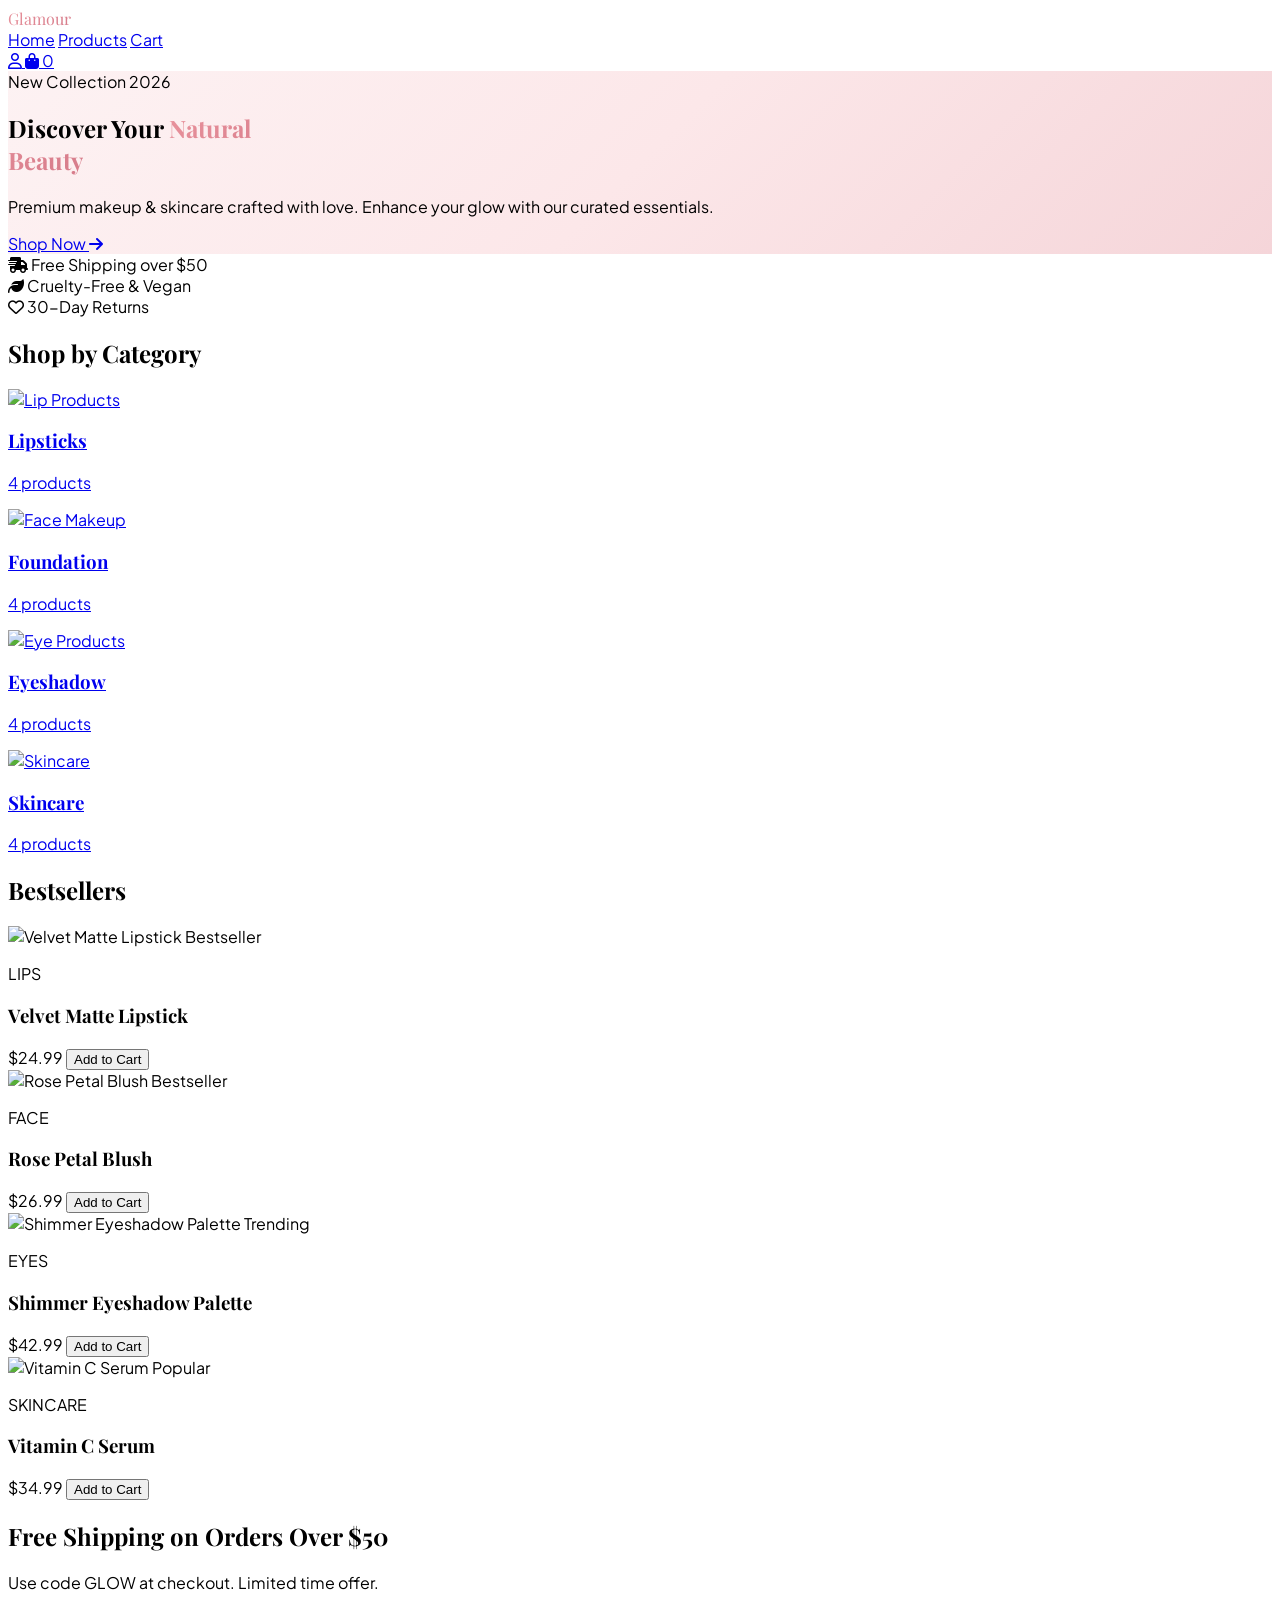
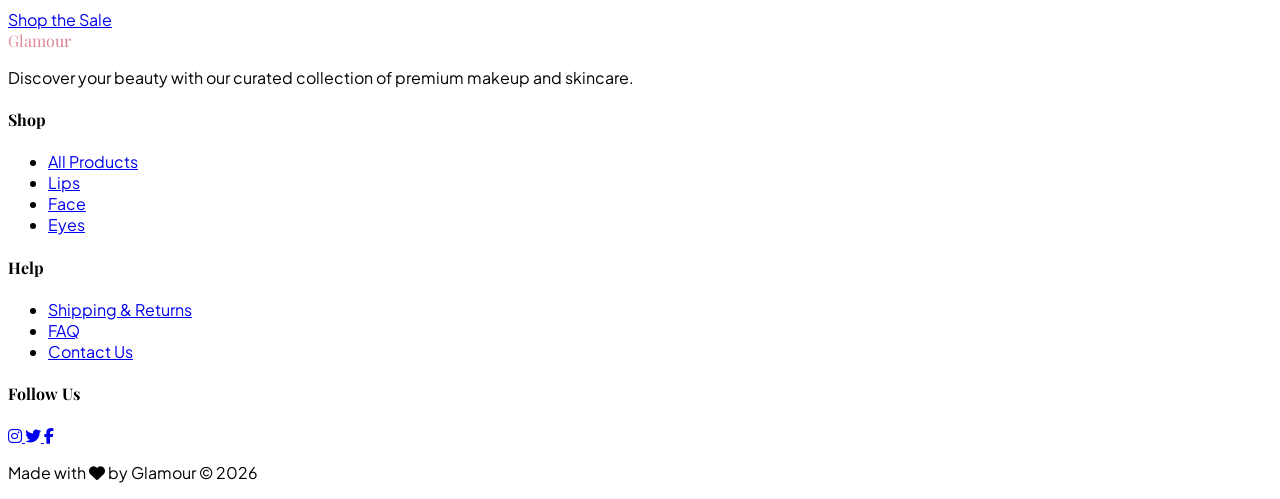
==== index.html @ 58be1fd3 "First commit" ====
<!doctype html>
<html lang="en">
  <head>
    <meta charset="UTF-8" />
    <meta name="viewport" content="width=device-width, initial-scale=1.0" />
    <title>Glamour | Premium Makeup & Skincare</title>
    <script src="https://cdn.tailwindcss.com"></script>
    <script src="https://cdn.jsdelivr.net/npm/@tailwindcss/browser@4"></script>
    <link
      href="https://fonts.googleapis.com/css2?family=Playfair+Display:wght@400;500;600;700&family=Plus+Jakarta+Sans:wght@300;400;500;600;700&display=swap"
      rel="stylesheet"
    />
    <link
      rel="stylesheet"
      href="https://cdnjs.cloudflare.com/ajax/libs/font-awesome/6.4.0/css/all.min.css"
    />
    <script>
      tailwind.config = {
        theme: {
          extend: {
            fontFamily: {
              serif: ["Playfair Display", "serif"],
              sans: ["Plus Jakarta Sans", "sans-serif"],
            },
            colors: {
              glamour: {
                pink: "#E8929C",
                "pink-dark": "#D67B8A",
                "pink-light": "#F5D5D9",
                "pink-bg": "#FDF2F3",
              },
            },
          },
        },
      };
    </script>
    <link rel="stylesheet" href="css/style.css" />
  </head>
  <body class="bg-white">
    <!-- Header -->
    <header class="sticky top-0 z-50 bg-white border-b border-gray-100">
      <div class="max-w-7xl mx-auto px-4 sm:px-6 lg:px-8">
        <div class="flex justify-between items-center h-16">
          <!-- Logo -->
          <a
            href="index.html"
            class="text-2xl font-bold font-serif text-gradient"
            >Glamour</a
          >

          <!-- Navigation -->
          <nav class="hidden md:flex space-x-8">
            <a href="index.html" class="text-glamour-pink font-medium">Home</a>
            <a
              href="products.html"
              class="text-gray-600 hover:text-glamour-pink transition"
              >Products</a
            >
            <a
              href="cart.html"
              class="text-gray-600 hover:text-glamour-pink transition"
              >Cart</a
            >
          </nav>

          <!-- Icons -->
          <div class="flex items-center space-x-4">
            <a
              href="login.html"
              class="text-gray-600 hover:text-glamour-pink transition"
            >
              <i class="far fa-user text-xl"></i>
            </a>
            <a
              href="cart.html"
              class="relative text-gray-600 hover:text-glamour-pink transition"
            >
              <i class="fa-solid fa-bag-shopping text-xl"></i>
              <span
                id="cart-badge"
                class="absolute -top-2 -right-2 bg-glamour-pink text-white text-xs rounded-full w-5 h-5 flex items-center justify-center"
                >0</span
              >
            </a>
          </div>
        </div>
      </div>
    </header>

    <!-- Hero Section -->
    <section class="hero-gradient py-20 lg:py-32">
      <div class="max-w-7xl mx-auto px-4 sm:px-6 lg:px-8 text-center">
        <span
          class="inline-block px-4 py-2 bg-white/60 rounded-full text-sm font-semibold text-glamour-pink mb-6 tracking-wide uppercase"
          >New Collection 2026</span
        >
        <h1
          class="text-5xl lg:text-7xl font-serif font-bold text-gray-900 mb-6 leading-tight"
        >
          Discover Your <span class="text-gradient">Natural<br />Beauty</span>
        </h1>
        <p class="text-lg text-gray-600 mb-8 max-w-2xl mx-auto">
          Premium makeup & skincare crafted with love. Enhance your glow with
          our curated essentials.
        </p>
        <a
          href="products.html"
          class="inline-flex items-center px-8 py-4 bg-glamour-pink hover:bg-glamour-pink-dark text-white font-semibold rounded-full transition transform hover:scale-105"
        >
          Shop Now <i class="fas fa-arrow-right ml-2"></i>
        </a>
      </div>
    </section>

    <!-- Value Props -->
    <section class="bg-white border-b border-gray-100">
      <div class="max-w-7xl mx-auto px-4 sm:px-6 lg:px-8 py-8">
        <div class="grid grid-cols-1 md:grid-cols-3 gap-8 text-center">
          <div class="flex items-center justify-center space-x-3">
            <i class="fas fa-shipping-fast text-glamour-pink text-xl"></i>
            <span class="text-gray-600 font-medium"
              >Free Shipping over $50</span
            >
          </div>
          <div class="flex items-center justify-center space-x-3">
            <i class="fas fa-leaf text-glamour-pink text-xl"></i>
            <span class="text-gray-600 font-medium">Cruelty-Free & Vegan</span>
          </div>
          <div class="flex items-center justify-center space-x-3">
            <i class="far fa-heart text-glamour-pink text-xl"></i>
            <span class="text-gray-600 font-medium">30-Day Returns</span>
          </div>
        </div>
      </div>
    </section>

    <!-- Shop by Category -->
    <section class="py-16 bg-gray-50">
      <div class="max-w-7xl mx-auto px-4 sm:px-6 lg:px-8">
        <h2
          class="text-3xl font-serif font-bold text-center text-gray-900 mb-12"
        >
          Shop by Category
        </h2>
        <div class="grid grid-cols-1 md:grid-cols-2 lg:grid-cols-4 gap-6">
          <!-- Category 1 -->
          <a
            href="products.html"
            class="group relative h-72 rounded-2xl overflow-hidden"
          >
            <img
              src="https://images.unsplash.com/photo-1586495777744-4413f21062fa?w=400&h=500&fit=crop"
              alt="Lip Products"
              class="w-full h-full object-cover transition transform group-hover:scale-110"
            />
            <div class="absolute inset-0 category-overlay"></div>
            <div class="absolute bottom-6 left-6 text-white">
              <h3 class="text-xl font-serif font-bold">Lipsticks</h3>
              <p class="text-sm opacity-90">4 products</p>
            </div>
          </a>

          <!-- Category 2 -->
          <a
            href="products.html"
            class="group relative h-72 rounded-2xl overflow-hidden"
          >
            <img
              src="https://images.unsplash.com/photo-1612817288484-6f916006741a?w=400&h=500&fit=crop"
              alt="Face Makeup"
              class="w-full h-full object-cover transition transform group-hover:scale-110"
            />
            <div class="absolute inset-0 category-overlay"></div>
            <div class="absolute bottom-6 left-6 text-white">
              <h3 class="text-xl font-serif font-bold">Foundation</h3>
              <p class="text-sm opacity-90">4 products</p>
            </div>
          </a>

          <!-- Category 3 -->
          <a
            href="products.html"
            class="group relative h-72 rounded-2xl overflow-hidden"
          >
            <img
              src="https://images.unsplash.com/photo-1512496015851-a90fb38ba796?w=400&h=500&fit=crop"
              alt="Eye Products"
              class="w-full h-full object-cover transition transform group-hover:scale-110"
            />
            <div class="absolute inset-0 category-overlay"></div>
            <div class="absolute bottom-6 left-6 text-white">
              <h3 class="text-xl font-serif font-bold">Eyeshadow</h3>
              <p class="text-sm opacity-90">4 products</p>
            </div>
          </a>

          <!-- Category 4 -->
          <a
            href="products.html"
            class="group relative h-72 rounded-2xl overflow-hidden"
          >
            <img
              src="https://images.unsplash.com/photo-1556228720-195a672e8a03?w=400&h=500&fit=crop"
              alt="Skincare"
              class="w-full h-full object-cover transition transform group-hover:scale-110"
            />
            <div class="absolute inset-0 category-overlay"></div>
            <div class="absolute bottom-6 left-6 text-white">
              <h3 class="text-xl font-serif font-bold">Skincare</h3>
              <p class="text-sm opacity-90">4 products</p>
            </div>
          </a>
        </div>
      </div>
    </section>

    <!-- Bestsellers -->
    <section class="py-16 bg-white">
      <div class="max-w-7xl mx-auto px-4 sm:px-6 lg:px-8">
        <h2
          class="text-3xl font-serif font-bold text-center text-gray-900 mb-12"
        >
          Bestsellers
        </h2>
        <div class="grid grid-cols-1 sm:grid-cols-2 lg:grid-cols-4 gap-6">
          <!-- Product 1 -->
          <div
            class="bg-white rounded-2xl shadow-sm border border-gray-100 overflow-hidden group hover:shadow-lg transition"
          >
            <div class="relative h-64 overflow-hidden">
              <img
                src="https://images.unsplash.com/photo-1586495777744-4413f21062fa?w=400&h=400&fit=crop"
                alt="Velvet Matte Lipstick"
                class="w-full h-full object-cover transition transform group-hover:scale-105"
              />
              <span
                class="absolute top-3 left-3 px-3 py-1 bg-glamour-pink text-white text-xs font-semibold rounded-full"
                >Bestseller</span
              >
            </div>
            <div class="p-5">
              <p class="text-xs text-gray-500 uppercase tracking-wide mb-1">
                LIPS
              </p>
              <h3 class="font-serif font-bold text-gray-900 mb-2">
                Velvet Matte Lipstick
              </h3>
              <div class="flex justify-between items-center">
                <span class="text-glamour-pink font-bold text-lg">$24.99</span>
                <button
                  onclick="addToCart('Velvet Matte Lipstick', 24.99)"
                  class="px-4 py-2 bg-glamour-pink hover:bg-glamour-pink-dark text-white text-sm font-medium rounded-full transition"
                >
                  Add to Cart
                </button>
              </div>
            </div>
          </div>

          <!-- Product 2 -->
          <div
            class="bg-white rounded-2xl shadow-sm border border-gray-100 overflow-hidden group hover:shadow-lg transition"
          >
            <div class="relative h-64 overflow-hidden">
              <img
                src="https://images.unsplash.com/photo-1596462502278-27bfdc403348?w=400&h=400&fit=crop"
                alt="Rose Petal Blush"
                class="w-full h-full object-cover transition transform group-hover:scale-105"
              />
              <span
                class="absolute top-3 left-3 px-3 py-1 bg-glamour-pink text-white text-xs font-semibold rounded-full"
                >Bestseller</span
              >
            </div>
            <div class="p-5">
              <p class="text-xs text-gray-500 uppercase tracking-wide mb-1">
                FACE
              </p>
              <h3 class="font-serif font-bold text-gray-900 mb-2">
                Rose Petal Blush
              </h3>
              <div class="flex justify-between items-center">
                <span class="text-glamour-pink font-bold text-lg">$26.99</span>
                <button
                  onclick="addToCart('Rose Petal Blush', 26.99)"
                  class="px-4 py-2 bg-glamour-pink hover:bg-glamour-pink-dark text-white text-sm font-medium rounded-full transition"
                >
                  Add to Cart
                </button>
              </div>
            </div>
          </div>

          <!-- Product 3 -->
          <div
            class="bg-white rounded-2xl shadow-sm border border-gray-100 overflow-hidden group hover:shadow-lg transition"
          >
            <div class="relative h-64 overflow-hidden">
              <img
                src="https://images.unsplash.com/photo-1512496015851-a90fb38ba796?w=400&h=400&fit=crop"
                alt="Shimmer Eyeshadow Palette"
                class="w-full h-full object-cover transition transform group-hover:scale-105"
              />
              <span
                class="absolute top-3 left-3 px-3 py-1 bg-glamour-pink text-white text-xs font-semibold rounded-full"
                >Trending</span
              >
            </div>
            <div class="p-5">
              <p class="text-xs text-gray-500 uppercase tracking-wide mb-1">
                EYES
              </p>
              <h3 class="font-serif font-bold text-gray-900 mb-2">
                Shimmer Eyeshadow Palette
              </h3>
              <div class="flex justify-between items-center">
                <span class="text-glamour-pink font-bold text-lg">$42.99</span>
                <button
                  onclick="addToCart('Shimmer Eyeshadow Palette', 42.99)"
                  class="px-4 py-2 bg-glamour-pink hover:bg-glamour-pink-dark text-white text-sm font-medium rounded-full transition"
                >
                  Add to Cart
                </button>
              </div>
            </div>
          </div>

          <!-- Product 4 -->
          <div
            class="bg-white rounded-2xl shadow-sm border border-gray-100 overflow-hidden group hover:shadow-lg transition"
          >
            <div class="relative h-64 overflow-hidden">
              <img
                src="https://images.unsplash.com/photo-1620916566398-39f1143ab7be?w=400&h=400&fit=crop"
                alt="Vitamin C Serum"
                class="w-full h-full object-cover transition transform group-hover:scale-105"
              />
              <span
                class="absolute top-3 left-3 px-3 py-1 bg-glamour-pink text-white text-xs font-semibold rounded-full"
                >Popular</span
              >
            </div>
            <div class="p-5">
              <p class="text-xs text-gray-500 uppercase tracking-wide mb-1">
                SKINCARE
              </p>
              <h3 class="font-serif font-bold text-gray-900 mb-2">
                Vitamin C Serum
              </h3>
              <div class="flex justify-between items-center">
                <span class="text-glamour-pink font-bold text-lg">$34.99</span>
                <button
                  onclick="addToCart('Vitamin C Serum', 34.99)"
                  class="px-4 py-2 bg-glamour-pink hover:bg-glamour-pink-dark text-white text-sm font-medium rounded-full transition"
                >
                  Add to Cart
                </button>
              </div>
            </div>
          </div>
        </div>
      </div>
    </section>

    <!-- Promotional Banner -->
    <section
      class="py-16 bg-gradient-to-r from-glamour-pink to-glamour-pink-dark"
    >
      <div
        class="max-w-4xl mx-auto px-4 sm:px-6 lg:px-8 text-center text-white"
      >
        <h2 class="text-3xl lg:text-4xl font-serif font-bold mb-4">
          Free Shipping on Orders Over $50
        </h2>
        <p class="text-white/90 mb-8">
          Use code GLOW at checkout. Limited time offer.
        </p>
        <a
          href="products.html"
          class="inline-block px-8 py-3 bg-white text-glamour-pink font-semibold rounded-full hover:bg-gray-100 transition"
        >
          Shop the Sale
        </a>
      </div>
    </section>

    <!-- Footer -->
    <footer class="bg-gray-50 border-t border-gray-200">
      <div class="max-w-7xl mx-auto px-4 sm:px-6 lg:px-8 py-12">
        <div class="grid grid-cols-1 md:grid-cols-2 lg:grid-cols-4 gap-8">
          <!-- Brand -->
          <div>
            <a
              href="index.html"
              class="text-2xl font-bold font-serif text-gradient mb-4 block"
              >Glamour</a
            >
            <p class="text-gray-500 text-sm leading-relaxed">
              Discover your beauty with our curated collection of premium makeup
              and skincare.
            </p>
          </div>

          <!-- Shop -->
          <div>
            <h4 class="font-serif font-bold text-gray-900 mb-4">Shop</h4>
            <ul class="space-y-2">
              <li>
                <a
                  href="products.html"
                  class="text-gray-500 hover:text-glamour-pink transition"
                  >All Products</a
                >
              </li>
              <li>
                <a
                  href="products.html"
                  class="text-gray-500 hover:text-glamour-pink transition"
                  >Lips</a
                >
              </li>
              <li>
                <a
                  href="products.html"
                  class="text-gray-500 hover:text-glamour-pink transition"
                  >Face</a
                >
              </li>
              <li>
                <a
                  href="products.html"
                  class="text-gray-500 hover:text-glamour-pink transition"
                  >Eyes</a
                >
              </li>
            </ul>
          </div>

          <!-- Help -->
          <div>
            <h4 class="font-serif font-bold text-gray-900 mb-4">Help</h4>
            <ul class="space-y-2">
              <li>
                <a
                  href="#"
                  class="text-gray-500 hover:text-glamour-pink transition"
                  >Shipping & Returns</a
                >
              </li>
              <li>
                <a
                  href="#"
                  class="text-gray-500 hover:text-glamour-pink transition"
                  >FAQ</a
                >
              </li>
              <li>
                <a
                  href="#"
                  class="text-gray-500 hover:text-glamour-pink transition"
                  >Contact Us</a
                >
              </li>
            </ul>
          </div>

          <!-- Social -->
          <div>
            <h4 class="font-serif font-bold text-gray-900 mb-4">Follow Us</h4>
            <div class="flex space-x-4">
              <a
                href="#"
                class="w-10 h-10 rounded-full bg-white border border-gray-200 flex items-center justify-center text-gray-500 hover:text-glamour-pink hover:border-glamour-pink transition"
              >
                <i class="fab fa-instagram"></i>
              </a>
              <a
                href="#"
                class="w-10 h-10 rounded-full bg-white border border-gray-200 flex items-center justify-center text-gray-500 hover:text-glamour-pink hover:border-glamour-pink transition"
              >
                <i class="fab fa-twitter"></i>
              </a>
              <a
                href="#"
                class="w-10 h-10 rounded-full bg-white border border-gray-200 flex items-center justify-center text-gray-500 hover:text-glamour-pink hover:border-glamour-pink transition"
              >
                <i class="fab fa-facebook-f"></i>
              </a>
            </div>
          </div>
        </div>

        <div class="border-t border-gray-200 mt-12 pt-8 text-center">
          <p class="text-gray-400 text-sm">
            Made with <i class="fas fa-heart text-glamour-pink"></i> by Glamour
            &copy; 2026
          </p>
        </div>
      </div>
    </footer>

    <script src="script/script.js"></script>
  </body>
</html>
---- css/style.css ----
body {
        font-family: "Plus Jakarta Sans", sans-serif;
      }
      .font-serif {
        font-family: "Playfair Display", serif;
      }
      .hero-gradient {
        background: linear-gradient(
          135deg,
          #fdf2f3 0%,
          #fce7e9 50%,
          #f5d5d9 100%
        );
      }
      .text-gradient {
        background: linear-gradient(135deg, #e8929c 0%, #d67b8a 100%);
        -webkit-background-clip: text;
        -webkit-text-fill-color: transparent;
        background-clip: text;
      }
      .category-overlay {
        background: linear-gradient(
          to top,
          rgba(0, 0, 0, 0.4) 0%,
          transparent 100%
        );
      }
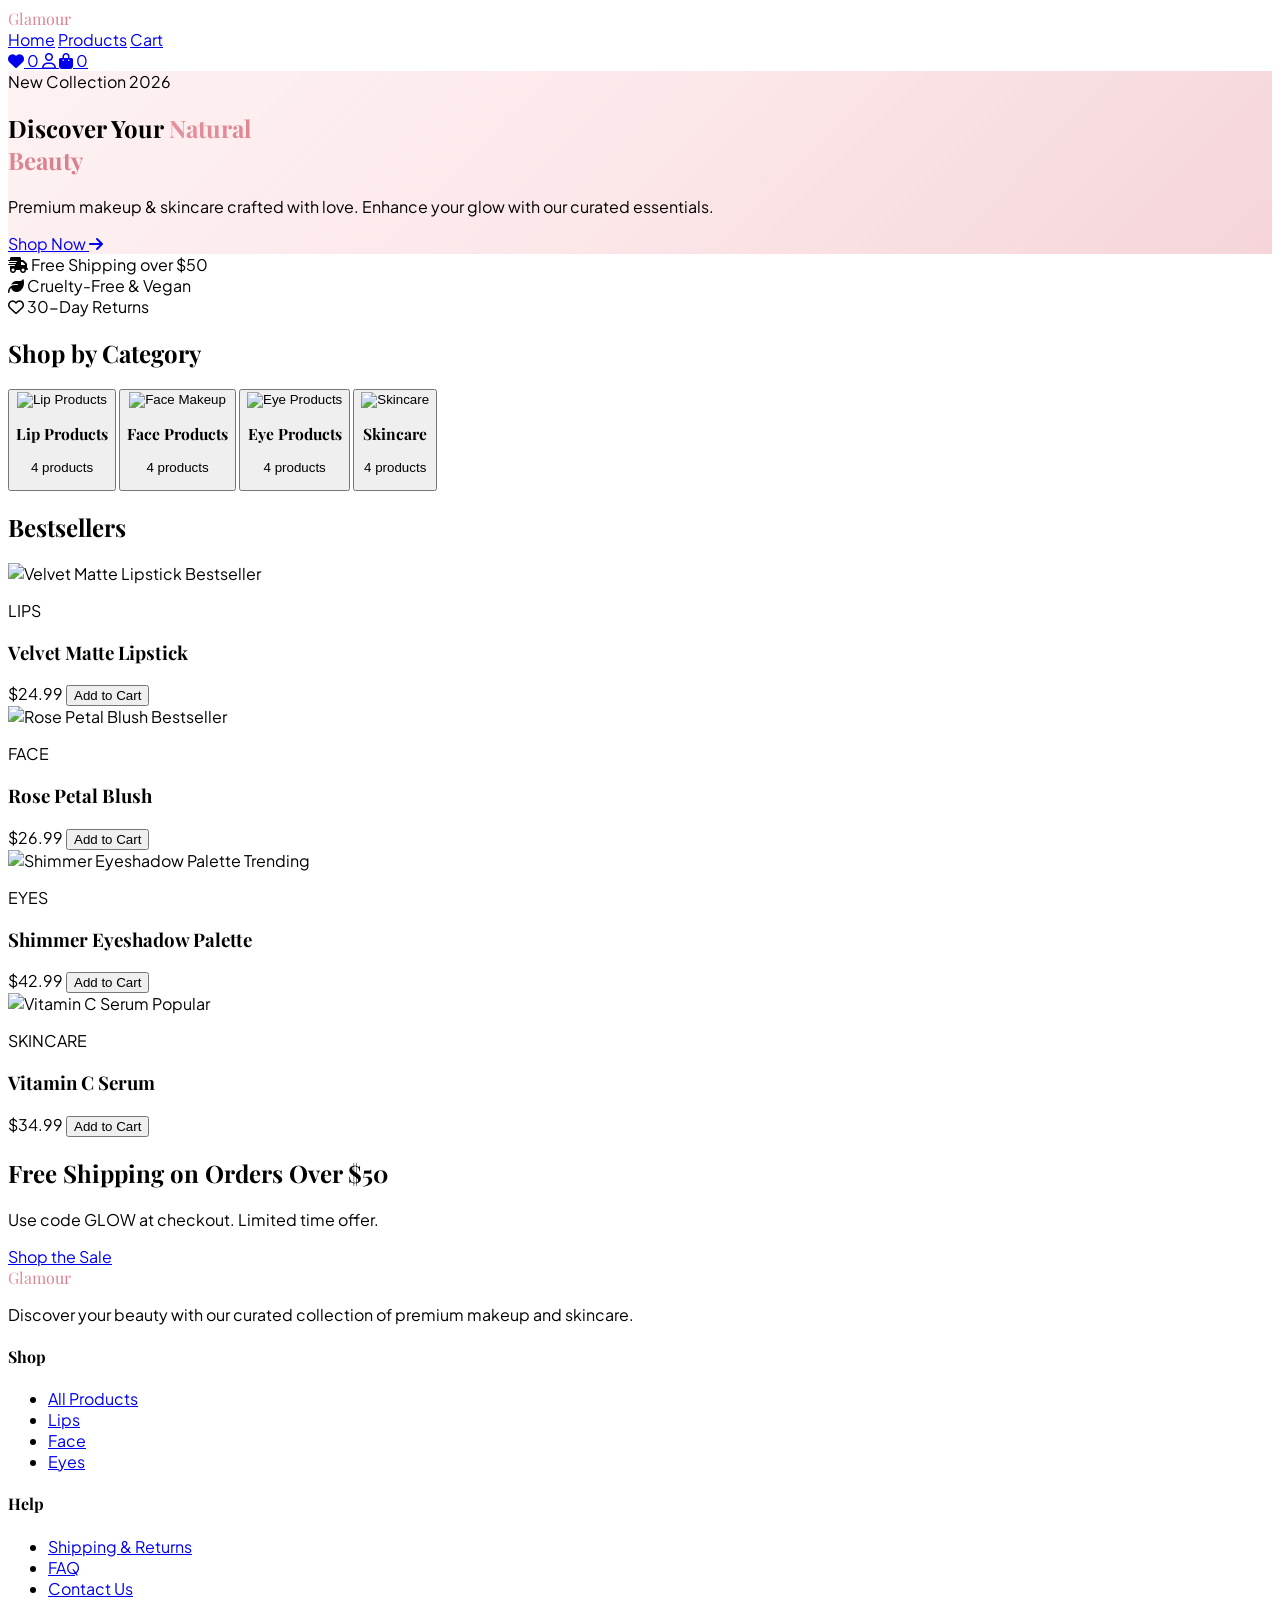
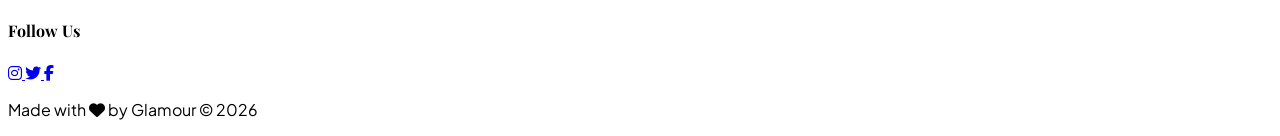
==== commit ce22e484: "final Edits" ====
--- a/index.html
+++ b/index.html
@@ -37,11 +37,9 @@
     <link rel="stylesheet" href="css/style.css" />
   </head>
   <body class="bg-white">
-    <!-- Header -->
     <header class="sticky top-0 z-50 bg-white border-b border-gray-100">
       <div class="max-w-7xl mx-auto px-4 sm:px-6 lg:px-8">
         <div class="flex justify-between items-center h-16">
-          <!-- Logo -->
           <a
             href="index.html"
             class="text-2xl font-bold font-serif text-gradient"
@@ -65,6 +63,17 @@
 
           <!-- Icons -->
           <div class="flex items-center space-x-4">
+            <a
+              href="favorites.html"
+              class="relative text-gray-600 hover:text-glamour-pink transition"
+            >
+              <i class="fa-solid fa-heart text-xl"></i>
+              <span
+                id="fav-badge"
+                class="absolute -top-2 -right-2 bg-glamour-pink text-white text-xs rounded-full w-5 h-5 flex items-center justify-center"
+                >0</span
+              >
+            </a>
             <a
               href="login.html"
               class="text-gray-600 hover:text-glamour-pink transition"
@@ -111,8 +120,6 @@
         </a>
       </div>
     </section>
-
-    <!-- Value Props -->
     <section class="bg-white border-b border-gray-100">
       <div class="max-w-7xl mx-auto px-4 sm:px-6 lg:px-8 py-8">
         <div class="grid grid-cols-1 md:grid-cols-3 gap-8 text-center">
@@ -143,9 +150,8 @@
           Shop by Category
         </h2>
         <div class="grid grid-cols-1 md:grid-cols-2 lg:grid-cols-4 gap-6">
-          <!-- Category 1 -->
-          <a
-            href="products.html"
+          <button
+            onclick="ShopByCategory('lips')"
             class="group relative h-72 rounded-2xl overflow-hidden"
           >
             <img
@@ -155,14 +161,13 @@
             />
             <div class="absolute inset-0 category-overlay"></div>
             <div class="absolute bottom-6 left-6 text-white">
-              <h3 class="text-xl font-serif font-bold">Lipsticks</h3>
+              <h3 class="text-xl font-serif font-bold">Lip Products</h3>
               <p class="text-sm opacity-90">4 products</p>
             </div>
-          </a>
-
-          <!-- Category 2 -->
-          <a
-            href="products.html"
+          </button>
+
+          <button
+            onclick="ShopByCategory('face')"
             class="group relative h-72 rounded-2xl overflow-hidden"
           >
             <img
@@ -172,14 +177,13 @@
             />
             <div class="absolute inset-0 category-overlay"></div>
             <div class="absolute bottom-6 left-6 text-white">
-              <h3 class="text-xl font-serif font-bold">Foundation</h3>
+              <h3 class="text-xl font-serif font-bold">Face Products</h3>
               <p class="text-sm opacity-90">4 products</p>
             </div>
-          </a>
-
-          <!-- Category 3 -->
-          <a
-            href="products.html"
+          </button>
+
+          <button
+            onclick="ShopByCategory('eyes')"
             class="group relative h-72 rounded-2xl overflow-hidden"
           >
             <img
@@ -189,14 +193,13 @@
             />
             <div class="absolute inset-0 category-overlay"></div>
             <div class="absolute bottom-6 left-6 text-white">
-              <h3 class="text-xl font-serif font-bold">Eyeshadow</h3>
+              <h3 class="text-xl font-serif font-bold">Eye Products</h3>
               <p class="text-sm opacity-90">4 products</p>
             </div>
-          </a>
-
-          <!-- Category 4 -->
-          <a
-            href="products.html"
+          </button>
+
+          <button
+            onclick="ShopByCategory('skincare')"
             class="group relative h-72 rounded-2xl overflow-hidden"
           >
             <img
@@ -209,7 +212,7 @@
               <h3 class="text-xl font-serif font-bold">Skincare</h3>
               <p class="text-sm opacity-90">4 products</p>
             </div>
-          </a>
+          </button>
         </div>
       </div>
     </section>
@@ -223,7 +226,6 @@
           Bestsellers
         </h2>
         <div class="grid grid-cols-1 sm:grid-cols-2 lg:grid-cols-4 gap-6">
-          <!-- Product 1 -->
           <div
             class="bg-white rounded-2xl shadow-sm border border-gray-100 overflow-hidden group hover:shadow-lg transition"
           >
@@ -257,7 +259,6 @@
             </div>
           </div>
 
-          <!-- Product 2 -->
           <div
             class="bg-white rounded-2xl shadow-sm border border-gray-100 overflow-hidden group hover:shadow-lg transition"
           >
@@ -291,7 +292,6 @@
             </div>
           </div>
 
-          <!-- Product 3 -->
           <div
             class="bg-white rounded-2xl shadow-sm border border-gray-100 overflow-hidden group hover:shadow-lg transition"
           >
@@ -325,7 +325,6 @@
             </div>
           </div>
 
-          <!-- Product 4 -->
           <div
             class="bg-white rounded-2xl shadow-sm border border-gray-100 overflow-hidden group hover:shadow-lg transition"
           >
@@ -384,11 +383,9 @@
       </div>
     </section>
 
-    <!-- Footer -->
     <footer class="bg-gray-50 border-t border-gray-200">
       <div class="max-w-7xl mx-auto px-4 sm:px-6 lg:px-8 py-12">
         <div class="grid grid-cols-1 md:grid-cols-2 lg:grid-cols-4 gap-8">
-          <!-- Brand -->
           <div>
             <a
               href="index.html"
@@ -401,7 +398,6 @@
             </p>
           </div>
 
-          <!-- Shop -->
           <div>
             <h4 class="font-serif font-bold text-gray-900 mb-4">Shop</h4>
             <ul class="space-y-2">
@@ -436,7 +432,6 @@
             </ul>
           </div>
 
-          <!-- Help -->
           <div>
             <h4 class="font-serif font-bold text-gray-900 mb-4">Help</h4>
             <ul class="space-y-2">
@@ -464,7 +459,6 @@
             </ul>
           </div>
 
-          <!-- Social -->
           <div>
             <h4 class="font-serif font-bold text-gray-900 mb-4">Follow Us</h4>
             <div class="flex space-x-4">
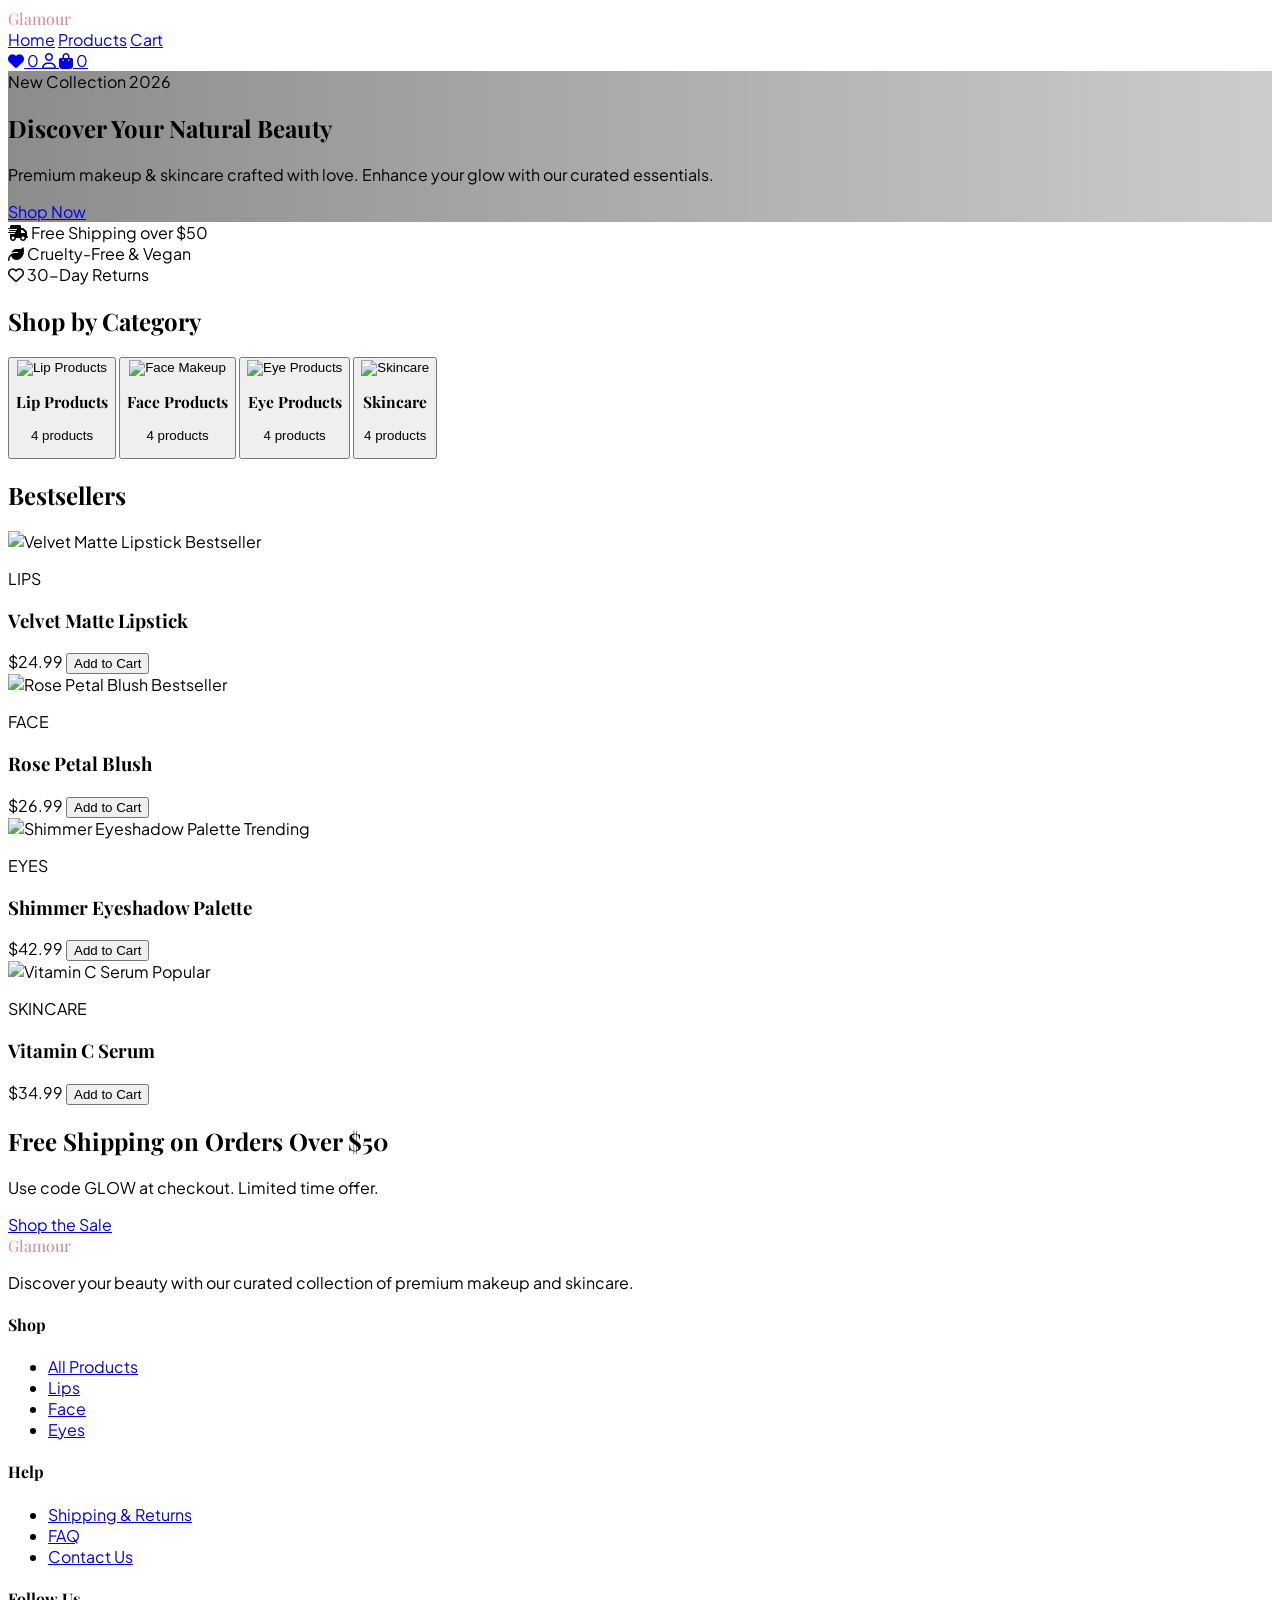
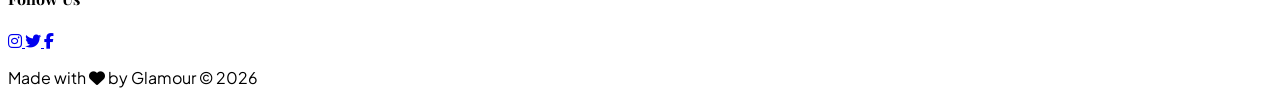
==== commit 0e702b88: "Hero Section Edits" ====
--- a/index.html
+++ b/index.html
@@ -97,29 +97,7 @@
     </header>
 
     <!-- Hero Section -->
-    <section class="hero-gradient py-20 lg:py-32">
-      <div class="max-w-7xl mx-auto px-4 sm:px-6 lg:px-8 text-center">
-        <span
-          class="inline-block px-4 py-2 bg-white/60 rounded-full text-sm font-semibold text-glamour-pink mb-6 tracking-wide uppercase"
-          >New Collection 2026</span
-        >
-        <h1
-          class="text-5xl lg:text-7xl font-serif font-bold text-gray-900 mb-6 leading-tight"
-        >
-          Discover Your <span class="text-gradient">Natural<br />Beauty</span>
-        </h1>
-        <p class="text-lg text-gray-600 mb-8 max-w-2xl mx-auto">
-          Premium makeup & skincare crafted with love. Enhance your glow with
-          our curated essentials.
-        </p>
-        <a
-          href="products.html"
-          class="inline-flex items-center px-8 py-4 bg-glamour-pink hover:bg-glamour-pink-dark text-white font-semibold rounded-full transition transform hover:scale-105"
-        >
-          Shop Now <i class="fas fa-arrow-right ml-2"></i>
-        </a>
-      </div>
-    </section>
+    <section class="hero"></section>
     <section class="bg-white border-b border-gray-100">
       <div class="max-w-7xl mx-auto px-4 sm:px-6 lg:px-8 py-8">
         <div class="grid grid-cols-1 md:grid-cols-3 gap-8 text-center">
--- a/css/style.css
+++ b/css/style.css
@@ -1,27 +1,19 @@
 body {
-        font-family: "Plus Jakarta Sans", sans-serif;
-      }
-      .font-serif {
-        font-family: "Playfair Display", serif;
-      }
-      .hero-gradient {
-        background: linear-gradient(
-          135deg,
-          #fdf2f3 0%,
-          #fce7e9 50%,
-          #f5d5d9 100%
-        );
-      }
-      .text-gradient {
-        background: linear-gradient(135deg, #e8929c 0%, #d67b8a 100%);
-        -webkit-background-clip: text;
-        -webkit-text-fill-color: transparent;
-        background-clip: text;
-      }
-      .category-overlay {
-        background: linear-gradient(
-          to top,
-          rgba(0, 0, 0, 0.4) 0%,
-          transparent 100%
-        );
-      }+  font-family: "Plus Jakarta Sans", sans-serif;
+}
+.font-serif {
+  font-family: "Playfair Display", serif;
+}
+.hero-gradient {
+  background: linear-gradient(135deg, #fdf2f3 0%, #fce7e9 50%, #f5d5d9 100%);
+  /* background-image: url(); */
+}
+.text-gradient {
+  background: linear-gradient(135deg, #e8929c 0%, #d67b8a 100%);
+  -webkit-background-clip: text;
+  -webkit-text-fill-color: transparent;
+  background-clip: text;
+}
+.category-overlay {
+  background: linear-gradient(to top, rgba(0, 0, 0, 0.4) 0%, transparent 100%);
+}
